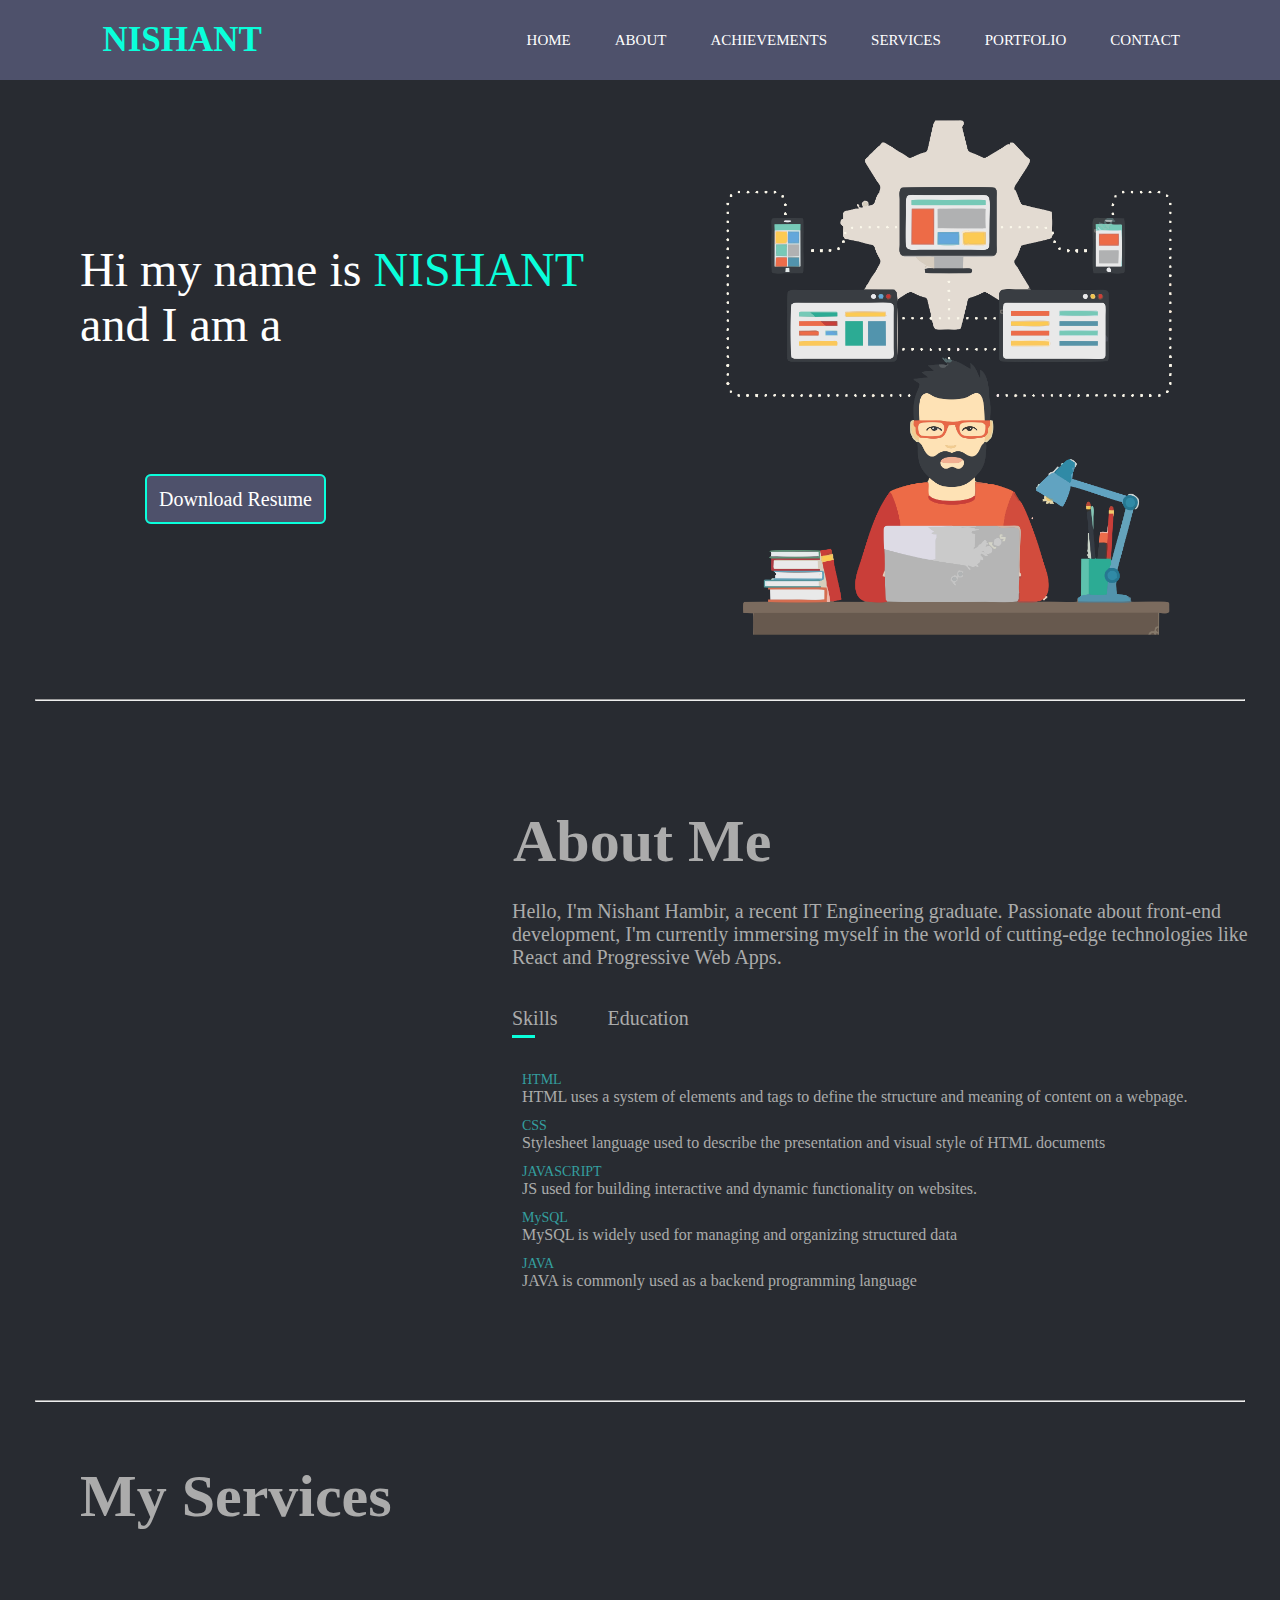
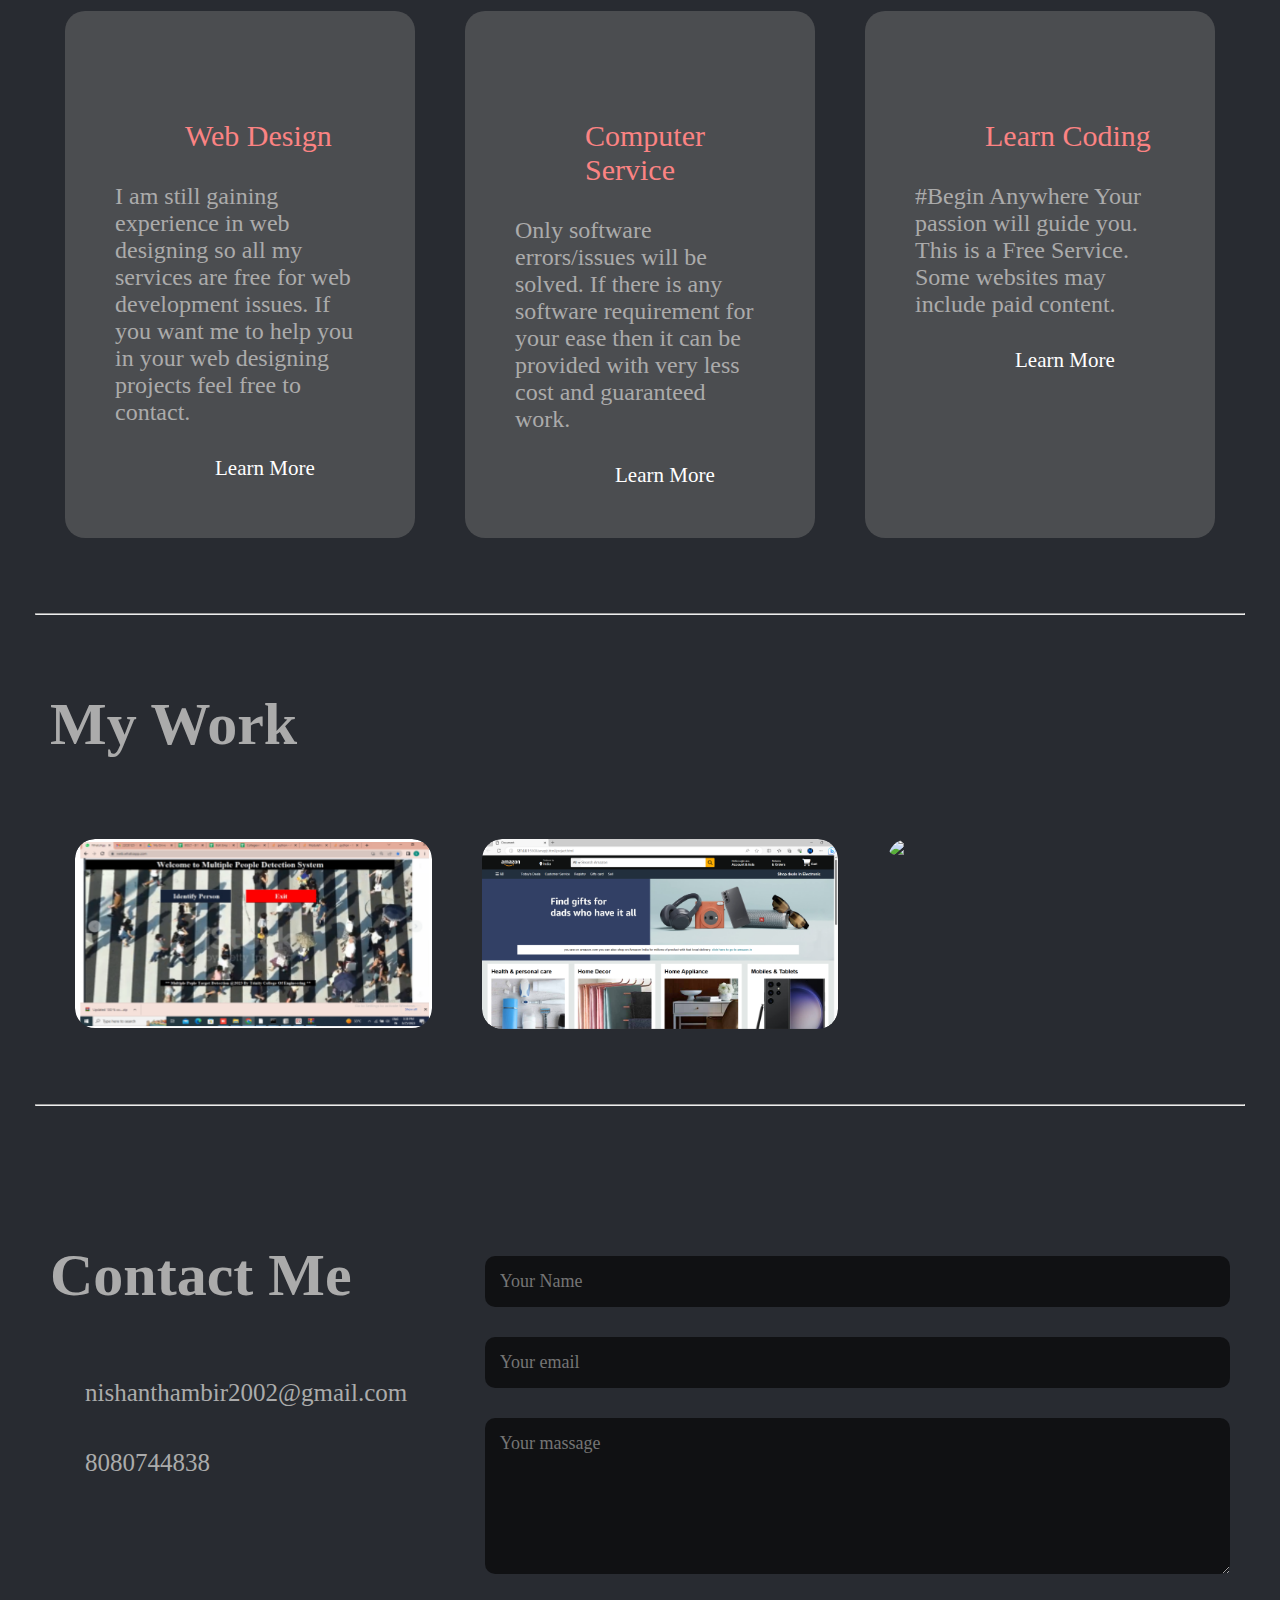
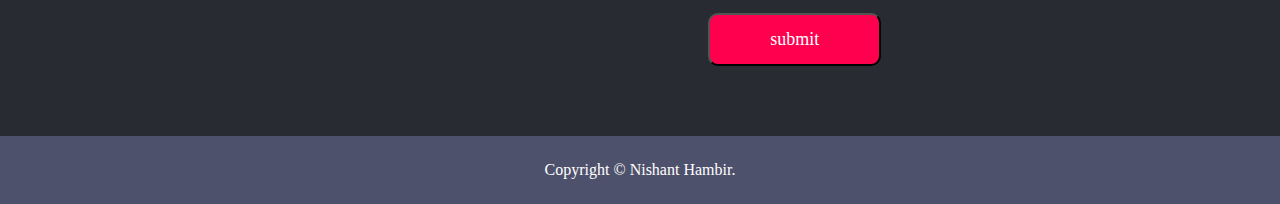
==== index.html @ 096e9a0a "Update and rename INDEX.HTML to index.html" ====
<!DOCTYPE html>
<html lang="en">

<head>
    <meta charset="UTF-8">
    <meta name="viewport" content="width=device-width, initial-scale=1.0">
    <title>PORTFOLIO</title>
    <link rel="stylesheet" href="style.css">
    <link rel="preconnect" href="https://fonts.googleapis.com">
    <link rel="preconnect" href="https://fonts.gstatic.com" crossorigin>
    <!-- <link href="https://cdn.jsdelivr.net/npm/bootstrap@5.3.1/dist/css/bootstrap.min.css" rel="stylesheet" integrity="sha384-4bw+/aepP/YC94hEpVNVgiZdgIC5+VKNBQNGCHeKRQN+PtmoHDEXuppvnDJzQIu9" crossorigin="anonymous"> -->

    <link href="https://fonts.googleapis.com/css2?family=Poppins:wght@700&display=swap" rel="stylesheet">
    <script src="https://kit.fontawesome.com/43573e4c05.js" crossorigin="anonymous"></script>
</head>

<body>
    <header>
        <div class="header">
            <NAV>
                <label class="logo">NISHANT</label>
                <UL>
                    <li><a href="#header">HOME</a></li>
                    <li><a href="#about">ABOUT</a></li>
                    <li><a href="#achievements">ACHIEVEMENTS</a></li>
                    <li><a href="#services">SERVICES</a></li>
                    <li><a href="#portfolio">PORTFOLIO</a></li>
                    <li><a href="#contact">CONTACT</a></li>

                </UL>
            </NAV>
        </div>
    </header>

    <main class="main">
        <section class="first">
            <div class="leftsec">
                <div>Hi my name is <span id="colur">NISHANT</span></div>
                <div> and I am a</div>
                <span id="element"></span>
                <br>
                <br>
                <div class="buttons">
                    <a href="NishantOG.docx" download class="btn">Download Resume</a>

                    <!-- <button>Download Resume</button> -->
                </div>
            </div>
            <div class="rightsec">
                <img src="mainimage.png" alt="">
            </div>
        </section>
        <hr id="hr">
        <!-- --------------------------------------------------about-------------------------------------------- -->
        <div id="about">
            <div class="container">
                <div class="row">
                    <div class="about-col-1">
                        <img src="/main.JPG" alt="" ;>
                    </div>
                    <div class="about-col-2">
                        <h1 id="aboutme">About Me</h1>
                        <br>
                        <p>Hello, I'm Nishant Hambir, a recent IT Engineering graduate. Passionate about front-end development, I'm currently immersing myself in the world of cutting-edge technologies like React and Progressive Web Apps.</p>
                        <br>

                        <div class="tab-titles">
                            <p class="tab-links active-link" onclick="opentab('skills')">Skills</p>

                            <p class="tab-links" onclick="opentab('education')">Education</p>
                        </div>
                        <div class="tab-contents active-tab" id="skills">
                            <ul>
                                <li><span>HTML</span><br>HTML uses a system of elements and tags to define the structure
                                    and meaning of content on a webpage.</li>
                                <li><span>CSS</span><br>Stylesheet language used to describe the presentation and visual
                                    style of HTML documents </li>
                                <li><span>JAVASCRIPT</span><br>JS used for building interactive and dynamic
                                    functionality on websites.</li>
                                <li><span>MySQL</span><br>MySQL is widely used for managing and organizing structured
                                    data</li>
                                <li><span>JAVA</span><br>JAVA is commonly used as a backend programming language</li>
                            </ul>
                        </div>
                        <div class="tab-contents" id="education">
                            <ul>
                                <li><span>2019-2023</span><br>Bachelors of Engineering Information Technology <br>Trinity
                                    College of Engineering and Research, Pune <br>CGPA 8.02 out of 10</li>
                                <li><span>2017-2019</span><br>HSC From Jejuri<br>Percentage – 56%</li>
                                <li><span>2016-2017</span><br>SSC From Jejuri <br>Percentage – 79%</li>
                            </ul>
                        </div>
                    </div>
                </div>
            </div>
        </div>
        <hr id="hr">
    
        <!-- - ----------------------------------------------services------------------------------------- -->
        <div id="services">
            <div class="container">
                <h1 class="sub-title">My Services</h1>
                <div class="services-list">
                    <div>
                        <i class="fa-solid fa-laptop-code"></i>
                        <h3>Web Design</h3>
                        <p>I am still gaining experience in web designing so all my services are free for web
                            development issues. If you want me to help you in your web designing projects feel free to
                            contact.</p>
                        <a href="#">Learn More</a>
                    </div>

                    <div>
                        <i class="fa-solid fa-desktop"></i>

                        <h3>Computer Service</h3>
                        <p>Only software errors/issues will be solved. If there is any software requirement for your
                            ease then it can be provided with very less cost and guaranteed work.</p>
                        <a href="#">Learn More</a>
                    </div>
                    <div>
                        <i class="fa-solid fa-code"></i>

                        <h3>Learn Coding</h3>
                        <p>#Begin Anywhere
                            Your passion will guide you.
                            This is a Free Service. Some websites may include paid content.</p>
                        <a href="#">Learn More</a>
                    </div>
                </div>
            </div>
        </div>
        <hr id="hr1">

        <!-- ---------------------------------------portfolio------------------------------------
         -->
        <div id="portfolio">
            <div class="container">
                <h1 class="sub-title">My Work</h1>
                <div class="work-list">
                    <div class="work">
                        <img src="MPD.png">
                        <div class="layer">
                            <h2>Web page</h2>
                            <P>Create a web page for Multi people detection</P>
                            <a href="#"><i class="fa-solid fa-arrow-up-right-from-square"></i></a>
                        </div>
                    </div>
                    <div class="work">
                        <img src="amazon.png">
                        <div class="layer">
                            <h2>Online shoping website</h2>
                            <P>Creating a amazon clone by using Html,css.
                                </P>
                            <a href="#"><i class="fa-solid fa-arrow-up-right-from-square"></i></a>
                        </div>
                    </div>
                    <div class="work">
                        <img src="amazon img.JPEG">
                        <div class="layer">
                            <h2>Weather App</h2>
                            <P>This is a Java-Script-based Weather app project. It is a weather-based project which
                                helps to find out
                                the weather of the cities</P>
                            <a href="#"><i class="fa-solid fa-arrow-up-right-from-square"></i></a>
                        </div>
                    </div>
                </div>
            </div>
        </div>
        <hr id="hr1">
        <!-- ---------------------contact------------------------------->
        <div id="contact">
            <div class="container1">
                <div class="contact-left">
                    <h1 class="sub-title">Contact Me</h1>
                    <p><i class="fa-solid fa-paper-plane"></i>nishanthambir2002@gmail.com</p>
                    <p><i class="fa-solid fa-square-phone"></i>8080744838</p>
                    <div class="social-icons">
                        <a href="www.linkedin.com/in/nishant-hambir-6948b6225"><i
                                class="fa-brands fa-linkedin"></i></a>
                        <a href="https://github.com/hambirNishant"><i class="fa-brands fa-github"></i></a>
                        <a href="https://www.facebook.com/nishant.hambir.3?mibextid=ZbWKwL"><i
                                class="fa-brands fa-square-facebook"></i></a>
                        <a href="https://instagram.com/hambir_nishant?utm_source=qr&igshid=OGIxMTE0OTdkZA=="><i
                                class="fa-brands fa-instagram"></i></a>
                    </div>
                </div>
                <div class="contact-right">
                    <form name="submit-to-google-sheet">
                        <input type="text" name="Name" placeholder="Your Name" required>
                        <input type="email" name="email" placeholder="Your email" required>
                        <textarea name="Message" rows="6" placeholder="Your massage"></textarea>
                        <button type="submit" class="btn1">submit</button>
                    </form>
                    <span id="msg"></span>
                </div>
            </div>
        </div>
        <div class="cpoyright">
            <p>Copyright © Nishant Hambir. </p>
        </div>



    </main>


    <script src="https://unpkg.com/typed.js@2.0.16/dist/typed.umd.js">
    </script>
    <script>
        var typed = new Typed('#element', {
            strings: ["Web Developer", "Front-End Developer", "Back-End Developer"],
            typeSpeed: 60,
        }); 
    </script>
    <script>
        var tablinks = document.querySelectorAll(".tab-links");  // Use querySelectorAll to select multiple elements
        var tabcontents = document.querySelectorAll(".tab-contents"); // Use querySelectorAll to select multiple elements

        function opentab(tabname) {
            for (tablink of tablinks) {
                tablink.classList.remove("active-link"); // Use 'classList' instead of 'classlist', and 'remove' instead of 'classlist.remove'
            }
            for (tabcontent of tabcontents) {
                tabcontent.classList.remove("active-tab"); // Use 'classList' instead of 'classlist', and 'remove' instead of 'classlist.remove'
            }
            event.currentTarget.classList.add("active-link"); // Use 'currentTarget' to refer to the clicked element
            document.getElementById(tabname).classList.add("active-tab"); // Use 'classList' instead of 'classlist', and 'add' instead of 'classlist.add'
        }
    </script>
    <script>
        const scriptURL = 'https://script.google.com/macros/s/AKfycbz0mDqLDhV3RiDvyX4kRdRtySLfVS6QDYhdNpA_ydyMKhRyBeAYkLJEPaZmo77zDOe7/exec'
        const form = document.forms['submit-to-google-sheet']
        const msg = document.getElementById("msg")

        form.addEventListener('submit', e => {
            e.preventDefault()
            fetch(scriptURL, { method: 'POST', body: new FormData(form) })
                .then(response => {
                    msg.innerHTML = "Message sent Successfully"
                    setTimeout(function () {
                        msg.innerHTML = ""
                    }, 3000)
                    form.reset()
                })
                .catch(error => console.error('Error!', error.message))
        })
    </script>
   

</body>

</html>
---- style.css ----
* {
    margin: 0;
    padding: 0;
    font-family: 'poppines', 'sans-serif';
    box-sizing: border-box;
}
html{
    scroll-behavior: smooth;
}
body {
    background: #ffffff;
    align-items: center;
    font-family: 'poppines', sans-serif;

}

.logo {
    color: #0affdb;
    font-size: 35px;
    margin: 10px 2%;
    font-weight: bold;
}


nav {
    color: #ffffff;
    background: #4e516b;
    display: flex;
    align-items: center;
    justify-content: space-between;
    flex-wrap: wrap;
    height: 80px;
    width: 100%;
    padding: 0 80px;
}

nav ul li {
    color: #ffffff;
    display: inline-block;
    list-style: none;
    margin: 10px 20px;
}

nav ul li a {
    color: #ffffff;
    text-decoration: none;
    font-size: 15px;
    position: relative;
}

nav ul li a::after {
    content: '';
    width: 0;
    height: 3px;
    background: #0affdb;
    position: absolute;
    left: 0;
    bottom: -6px;
    transition: 0.5s
}

nav ul li a:hover::after {
    width: 100%;
}

.main {
    width: 100%;
    background: #282b31;
}

.first {
    /* background: #4b4d50;  */
    display: flex;
    justify-content: space-around;
    align-items: center;
}

.first>div {
    width: 41%;
}

.leftsec {
    color: #ffffff;
    font-size: 3rem;
    margin: 140px 45px;
}

.rightsec img {
    width: 85%;
    margin: 40px 6px;
}

#hr {
    margin: 20px 35px;
}

#colur {
    color: #0affdb;
}

#element {
    color: #fb8383;
}

.leftsec .btn {
    text-decoration: none;
    margin: 40px 65px;
    padding: 12px;
    color: #ffffff;
    background: #4e516b;
    border-radius: 6px;
    font-size: 20px;
    cursor: pointer;
    border: 2px solid #0affdb;
}

.section {
    justify-content: space-around;
    align-items: center;
}

#about {
    padding: 80px 0;
    color: #ababab;
}

.row {
    display: flex;
    justify-content: space-between;
    flex-wrap: wrap;
}

.about-col-1 {
    flex-basis: 35%;
}

.about-col-1 img {
    width: 100%;
    margin: 0 50px;
    border-radius: 10px;
}

.about-col-2 {
    flex-basis: 60%;
    /* margin: 33px -25px; */
}
.about-col-2 p{
    font-size: 20px;
}

#aboutme {
    padding: 6px 1px;
    font-size: 60px;
}

.tab-titles {
    display: flex;
    margin: 20px 0 40px;
}

.tab-links {
    margin-right: 50px;
    font-size: 20px;
    font-weight: 500;
    cursor: pointer;
    position: relative;
}

.tab-links::after {
    content: '';
    width: 0;
    height: 3px;
    background: #0affdb;
    position: absolute;
    left: 0;
    bottom: -8px;
    transition: 0.5s;
}

.tab-links.active-link::after {
    width: 50%;
}

.tab-contents ul li {
    list-style: none;
    margin: 10px 10px;
}

.tab-contents ul li span {
    color: #349f9f;
    font-size: 14px;
    margin-bottom: 10px;
}

.tab-contents {
    display: none;
}

.tab-contents.active-tab {
    display: block;

}

/* -------------------------------servoices--------------------- */
.container {
    color: #ababab;
}

#services {
    padding: 0px 30px;
}

.services-list {
    display: grid;
    grid-template-columns: repeat(auto-fit, minmax(250px, 1fr));
    grid-gap: 50px;
    margin-top: 80px;
    margin-left: 35px;
    margin-right: 35px;

}

.sub-title {
    margin: 60px 50px;
    font-size: 60px;
}


.services-list div {
    align-items: center;
    justify-content: center;
    padding: 50px;
    font-size: 24px;
    background: #4b4d50;
    font-weight: 300;
    border-radius: 20px;
    transition: 0.5s;
    transform: 0.5s;
}

.services-list div i{
    font-size: 50px;
    margin: 15px 120px;
}

.services-list div h3{
    align-items: center;
    color: #fb8383;
    justify-content: center;
    font-size: 30px;
    font-weight: 500;
    margin-bottom: 30px;
    margin-left: 70px;
}
.services-list div a {
    text-decoration: none;
    color: #ffffff;
    font-size: 21px;
    margin-top: 30px;
    display: inline-block;
    margin-left: 100px;

}

.services-list div:hover {
    background: #000;
    transform: translateY(-10px);
}

#hr1 {
    margin: 75px 35px;
}

/* --------------------------------portfolio--------------------- */
#portfolio {
    padding-left: 50px 0;
}

.work-list {
    display: grid;
    grid-template-columns: repeat(auto-fit, minmax(250px, 1fr));
    grid-gap: 50px;
    margin-top: 80px;
    margin-left: 75px;
    margin-right: 35px;

}

.work {
    position: relative;
    overflow: hidden;
}

.work {
    width: 100%;
    display: block;
    border-radius: 20px;
}

.work img {
    border-radius: 20px;
    width: 100%;
    display: block;
    transition: trsnsform(0.5s);
}

.layer {
    width: 100%;
    height: 0%;
    background: linear-gradient(rgba(0, 0, 0, 0.7), #000000);
    border-radius: 10px;
    position: absolute;
    left: 0;
    bottom: 0;
    overflow: hidden;
    display: flex;
    align-items: center;
    justify-content: center;
    flex-direction: column;
    padding: 0 40px;
    text-align: center;
    font-size: 14px;
    transition: height 0.5s;
}

.layer h2{
    color: #fb8383;
    font-weight: 500;
    margin-bottom: 20px;
}

.layer a {
    margin-top: 20px;
    color: #ff004f;
    text-decoration: none;
    font-size: 18px;
    background: wheat;
    line-height: 60px;
    width: 60px;
    height: 60px;
    border-radius: 50%;
    text-align: center;
}

.work:hover img {
    transform: scale(1.1);
}

.work:hover .layer {
    height: 100%;
}

/* ----------------contact--------------- */
.container1 {
    display: flex;
    color: #ababab;
}

.contact-left {
    flex-basis: 35%;

}

.contact-right {
    flex-basis: 60%;
    margin: 60px 50px;
}

.contact-left p {
    margin-top: 30px;
    font-size: 25px;
    margin-left: 10px;
}

.contact-left p i {
    color: #ff004f;
    margin-left: 55px;
    padding: 5px 10px;
    font-size: 35px;
}

.social-icons {
    margin-top: 30px;
}

.social-icons a {
    margin-top: 35px;
    margin-left: 45px;
    text-decoration: none;
    font-size: 30px;
    margin-right: 15px;
    color: #ababab;
    display: inline-block;
    transition: transform 0.5s;
}

.social-icons a:hover {
    color: #ff004f;
    transform: translatey(-5px);
}

.btn1 {
    display: inline-block;
    padding: 16px;
    color: #ffffff;
    background: #ff004f;
    border-radius: 10px;
    font-size: 25px;
    cursor: pointer;
}

contact-right form {
    width: 100%;
}

form input,
form textarea {
    width: 100%;
    border: 0;
    outline: none;
    background-color: rgba(0, 0, 0, 0.6);
    padding: 15px;
    margin: 15px 0;
    color: #ffffff;
    font-size: 18px;
    border-radius: 10px;
}

form .btn1 {
    padding: 14px 60px;
    font-size: 18px;
    margin-top: 20px;
    cursor: pointer;
    margin-left: 30%;
}

.cpoyright {
    width: 100%;
    text-align: center;
    padding: 25px 0;
    background: #4e516b;
    font-weight: 300;
    margin-top: 20px;
    color: #ffffff;
}
#msg{
    color: #61b752;
    margin-top: -10px;
    display: block;
}

@media only screen and (max-width:600px){
     
}
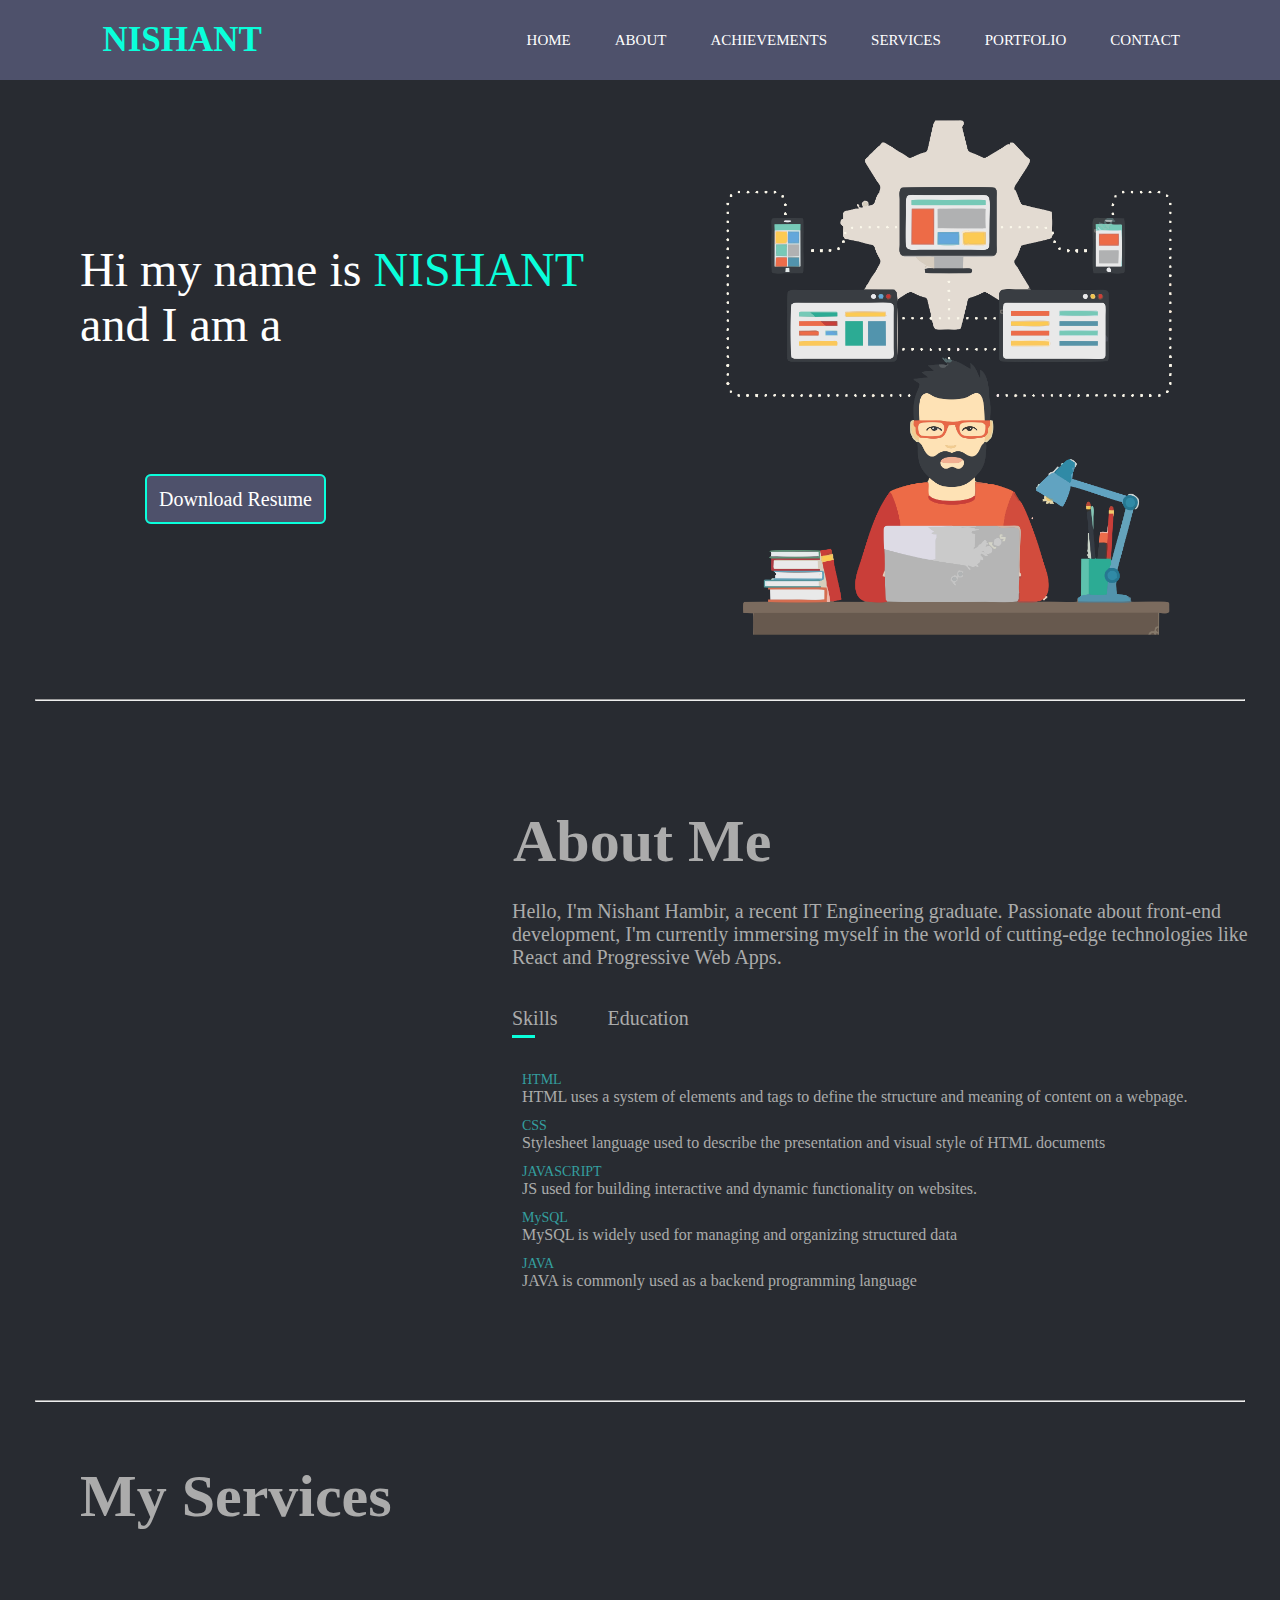
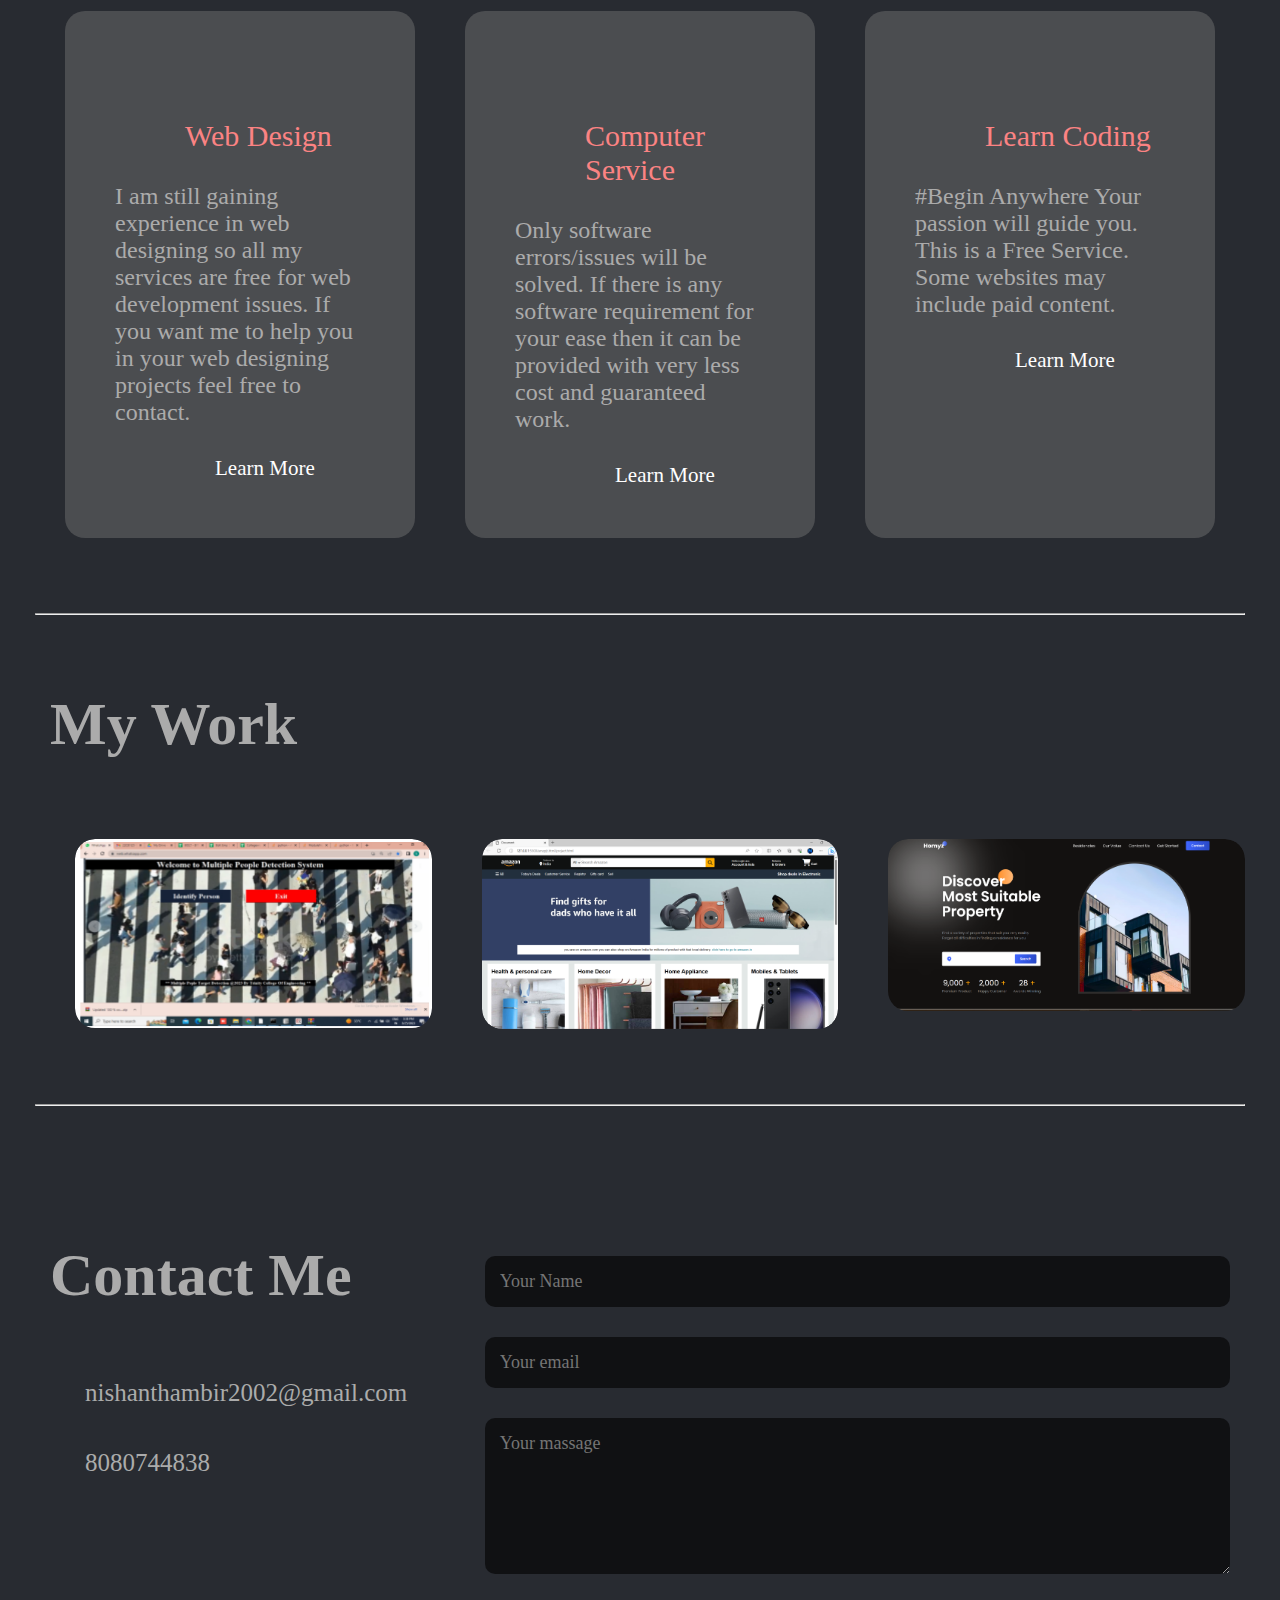
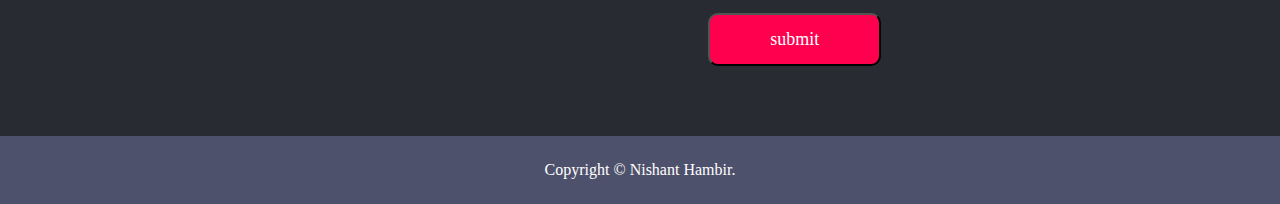
==== commit 16fca515: "Update index.html" ====
--- a/index.html
+++ b/index.html
@@ -41,7 +41,7 @@
                 <br>
                 <br>
                 <div class="buttons">
-                    <a href="NishantOG.docx" download class="btn">Download Resume</a>
+                    <a href="Nishant Hambir.pdf" download class="btn">Download Resume</a>
 
                     <!-- <button>Download Resume</button> -->
                 </div>
@@ -156,15 +156,17 @@
                         </div>
                     </div>
                     <div class="work">
-                        <img src="amazon img.JPEG">
+                        <img src="Screenshot 2023-12-22 181710.png">
                         <div class="layer">
-                            <h2>Weather App</h2>
-                            <P>This is a Java-Script-based Weather app project. It is a weather-based project which
-                                helps to find out
-                                the weather of the cities</P>
+                            <h2>Real-Estate web</h2>
+                            <P>Developed a Homyz Real-Estate website utilizing React.js and Node.js technology.
+                                I led a real waste management project, utilizing a tech stack consisting of React.js
+                                for dynamic front-end development, Node.js for robust server-side functionality,
+                                and Swiper</P>
                             <a href="#"><i class="fa-solid fa-arrow-up-right-from-square"></i></a>
                         </div>
                     </div>
+                    
                 </div>
             </div>
         </div>
@@ -177,13 +179,12 @@
                     <p><i class="fa-solid fa-paper-plane"></i>nishanthambir2002@gmail.com</p>
                     <p><i class="fa-solid fa-square-phone"></i>8080744838</p>
                     <div class="social-icons">
-                        <a href="www.linkedin.com/in/nishant-hambir-6948b6225"><i
+                        <a href="https://www.linkedin.com/in/nishant-hambir-6948b6225/"><i
                                 class="fa-brands fa-linkedin"></i></a>
                         <a href="https://github.com/hambirNishant"><i class="fa-brands fa-github"></i></a>
                         <a href="https://www.facebook.com/nishant.hambir.3?mibextid=ZbWKwL"><i
                                 class="fa-brands fa-square-facebook"></i></a>
-                        <a href="https://instagram.com/hambir_nishant?utm_source=qr&igshid=OGIxMTE0OTdkZA=="><i
-                                class="fa-brands fa-instagram"></i></a>
+                       
                     </div>
                 </div>
                 <div class="contact-right">
